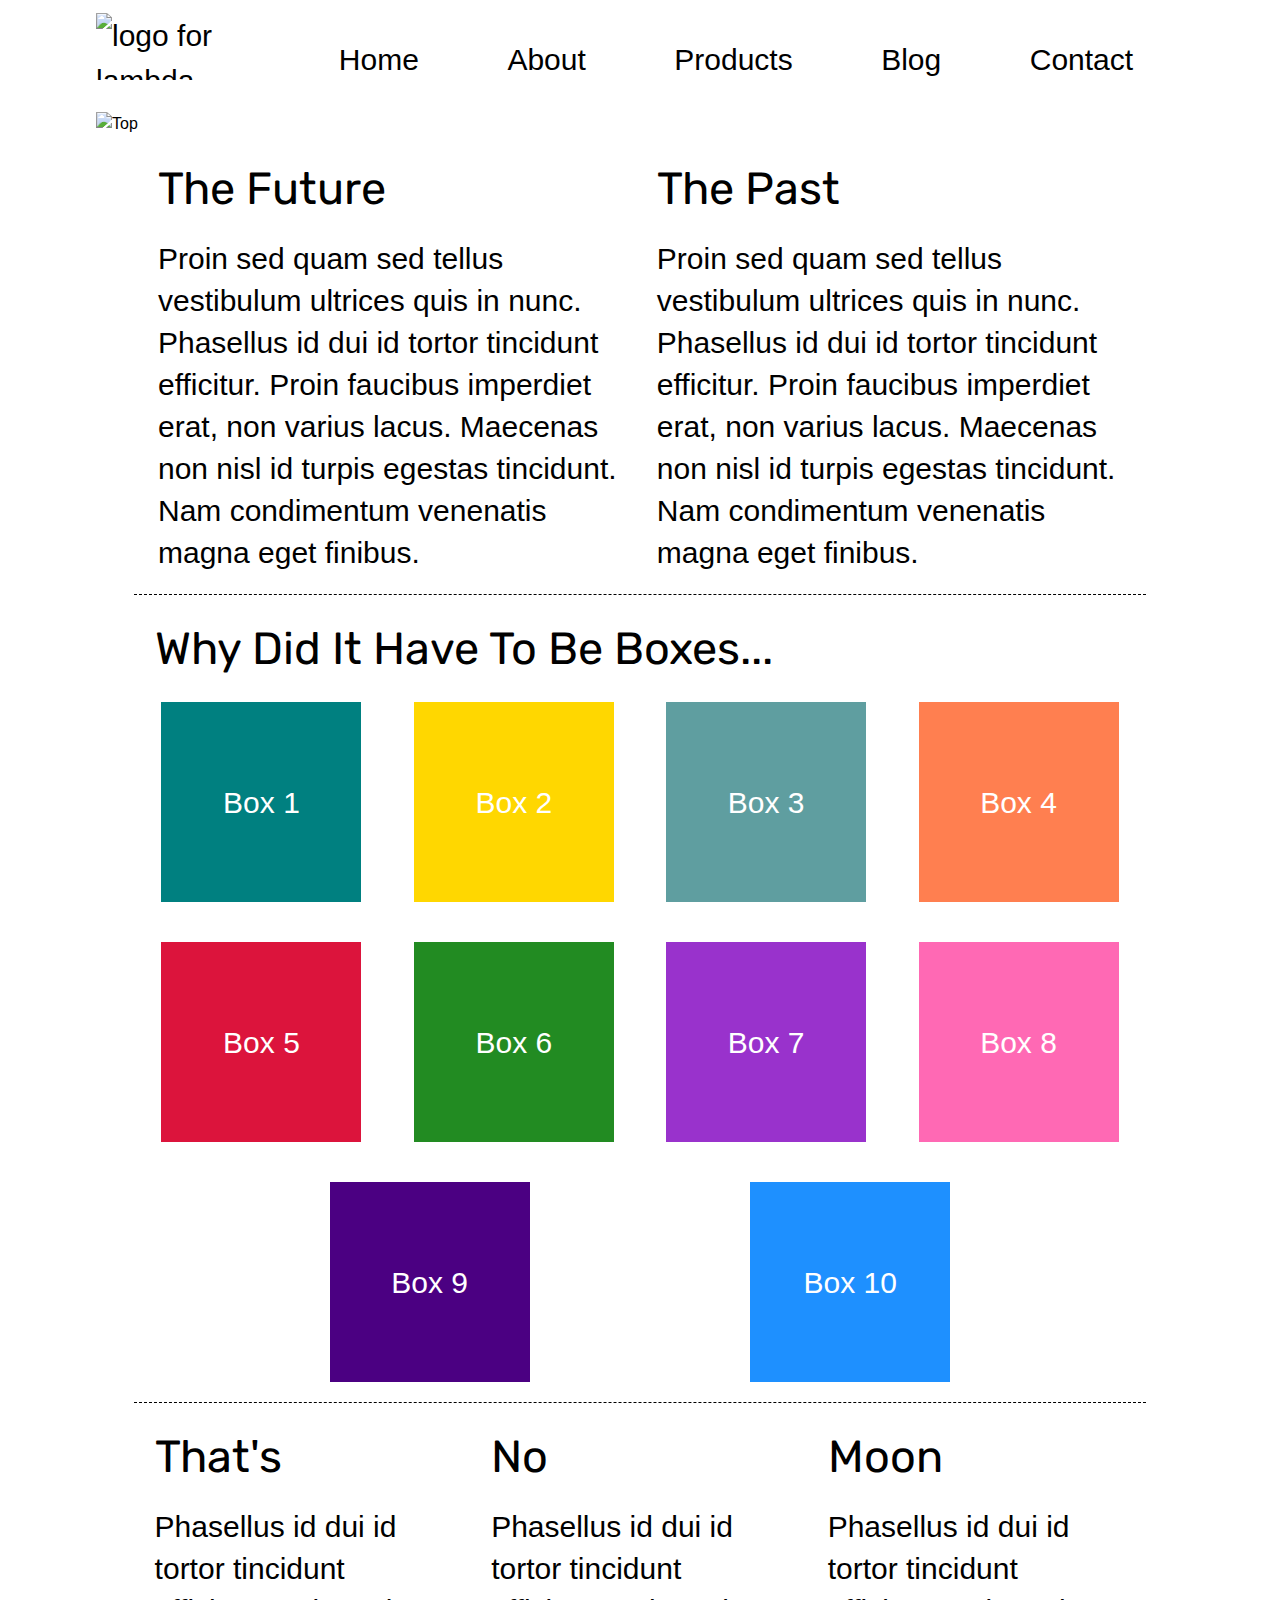
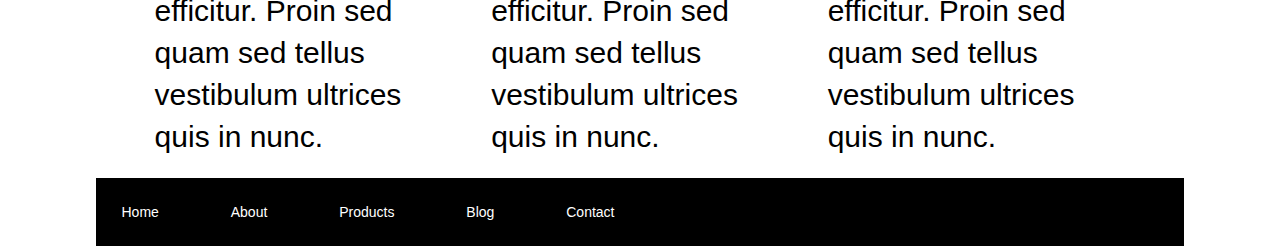
==== index.html @ 495bdca5 "Finished index, still working on about page" ====
<!doctype html>

<html lang="en">
<head>
  <meta charset="utf-8">

  <title>Sprint Challenge - Home</title>

  <link href="https://fonts.googleapis.com/css?family=Roboto|Rubik" rel="stylesheet">
  <link rel="stylesheet" href="css/index.css">

</head>

<body>
    <header>
        <nav>
            <div class="logo">
                <img src="img/lambda-black.png" alt="logo for lambda">
            </div>
            <div class="links">
            <a href="#">Home</a>
            <a href="about.html">About</a>
            <a href="#">Products</a>
            <a href="#">Blog</a>
            <a href="#">Contact</a>
            </div>
        </nav>
    </header>
    <div class="container">
        <div class="banner_image">
            <img src="img/jumbo.jpg" alt= Top banner of highway>
        </div>
        <div class="container2">
            <section class="top-content">
                <div class="text-container">
                     <h2>The Future</h2>
                     <p>Proin sed quam sed tellus vestibulum ultrices quis in nunc. Phasellus id dui id tortor tincidunt efficitur. Proin faucibus imperdiet erat, non varius lacus. Maecenas non nisl id turpis egestas tincidunt. Nam condimentum venenatis magna eget finibus.</p>
                </div>
                <div class="text-container">
                    <h2>The Past</h2>
                    <p>Proin sed quam sed tellus vestibulum ultrices quis in nunc. Phasellus id dui id tortor tincidunt efficitur. Proin faucibus imperdiet erat, non varius lacus. Maecenas non nisl id turpis egestas tincidunt. Nam condimentum venenatis magna eget finibus.</p>
                </div>
            </section>
        
            <section class="middle-content">
        
                <h2>Why Did It Have To Be Boxes...</h2>
            
                <div class="boxes">
                    <div class="box box1">Box 1</div>
                    <div class="box box2">Box 2</div>
                    <div class="box box3">Box 3</div>
                    <div class="box box4">Box 4</div>
                    <div class="box box5">Box 5</div>
                    <div class="box box6">Box 6</div>
                    <div class="box box7">Box 7</div>
                    <div class="box box8">Box 8</div>
                    <div class="box box9">Box 9</div>
                    <div class="box box10">Box 10</div>
                </div>
        
        </section>

        <section class="bottom-content">

            <div class="text-container">
                <h2>That's</h2>
                <p>Phasellus id dui id tortor tincidunt efficitur. Proin sed quam sed tellus vestibulum ultrices quis in nunc.</p>
            </div>
            <div class="text-container">
                <h2>No</h2>
                <p>Phasellus id dui id tortor tincidunt efficitur. Proin sed quam sed tellus vestibulum ultrices quis in nunc.</p>
            </div>
            <div class="text-container">
                <h2>Moon</h2>
                <p>Phasellus id dui id tortor tincidunt efficitur. Proin sed quam sed tellus vestibulum ultrices quis in nunc.</p>
            </div>

        </section>
            </div>
        <footer>
            <nav>
                <a href="#">Home</a>
                <a href="#">About</a>
                <a href="#">Products</a>
                <a href="#">Blog</a>
                <a href="#">Contact</a>
            </nav>
        </footer>
    </div><!-- container -->        
</body>
</html>
---- css/index.css ----
/* http://meyerweb.com/eric/tools/css/reset/ 
   v2.0 | 20110126
   License: none (public domain)
*/

html, body, div, span, applet, object, iframe,
h1, h2, h3, h4, h5, h6, p, blockquote, pre,
a, abbr, acronym, address, big, cite, code,
del, dfn, em, img, ins, kbd, q, s, samp,
small, strike, strong, sub, sup, tt, var,
b, u, i, center,
dl, dt, dd, ol, ul, li,
fieldset, form, label, legend,
table, caption, tbody, tfoot, thead, tr, th, td,
article, aside, canvas, details, embed, 
figure, figcaption, footer, header, hgroup, 
menu, nav, output, ruby, section, summary,
time, mark, audio, video {
	margin: 0;
	padding: 0;
	font-size: 100%;
	font: inherit;
	vertical-align: baseline;
}
/* HTML5 display-role reset for older browsers */
article, aside, details, figcaption, figure, 
footer, header, hgroup, menu, nav, section {
	display: block;
}
*{
    box-sizing:border-box;
    max-width:100%; 
    
}
html{
	font-size:62.5%;
}
body {
	line-height: 1.5;
    font-size:1.6rem;
}
ol, ul {
	list-style: none;
}
blockquote, q {
	quotes: none;
}
blockquote:before, blockquote:after,
q:before, q:after {
	content: '';
	content: none;
}
table {
	border-collapse: collapse;
	border-spacing: 0;
}
html, body {
    height: 100%;
    font-family: Arial, Helvetica, sans-serif;
}

h1, h2, h3, h4, h5 {
    font-size: 4.5rem;
    margin-bottom: 15px;
    font-family: 'Rubik', sans-serif;
}

p {
    line-height: 1.4;
    font-size:3rem;
}

.container {
    margin: 0 auto;
}

.banner_image{
    display:flex;
    justify-content: center;
}
.banner_image img{
    width:100vw;
    height:100%;
    margin:1.5% 7.5%;
}
.container2{
    margin:0 10.5%;
}
.top-content {
    display: flex;
    flex-wrap: wrap;
    justify-content: space-evenly;
    margin-bottom: 20px;
    border-bottom: 1px dashed black;
}

.top-content .text-container {
    width: 48%;
    padding: 0 1%;
    padding-bottom: 20px;  
}

.middle-content {
    margin-bottom: 20px;
    border-bottom: 1px dashed black;
}

.middle-content h2 {
    padding: 0 2%;
    margin-bottom: 0;
}

.middle-content .boxes {
    display: flex;
    flex-wrap: wrap;
    justify-content: space-evenly;
    font-size:3rem;
}

.middle-content .boxes .box {
    width: 200px;
    height: 200px;
    margin: 20px 2.5%;
    color: white;
    display: flex;
    align-items: center;
    justify-content: center;
}

.bottom-content {
    
    display: flex;
    margin: 0 2% 20px;
    justify-content: space-around;
}

.bottom-content .text-container {
    padding-right: 4%;
}

.bottom-content .text-container:last-child {
    padding-right: 0;
}

nav{
    display:flex;
    font-size:3rem;
}
nav a {
    color:black;
    text-decoration: none;
    padding:.75%;
}
.links{
    padding:0 3.5%;
    width:70%;
    display:flex;
    justify-content:space-between;
    align-items:center;
    margin-top:2%;
}
nav a:hover{
    background-color:grey;
}
.logo{
    display:inline-flex;
    margin:1% 0;
    margin-left:7.5%;
}
.logo img{
    width:15vw;
    height:7.5vh;
}

footer {
    width: 100%;
    background: black;
    width:85vw;
    margin:0 auto;
}

footer nav {
    width: 50%;
    display: flex;
    justify-content: space-between;
    padding: 20px 2%;
    font-size: 14px;
}

footer nav a {
    color: white;
    text-decoration: none;
}

.box1{
    background-color: teal;
}
.box2{
    background-color: gold;
}
.box3{
    background-color: cadetblue;
}
.box4{
    background-color: coral;
}
.box5{
    background-color: crimson;
}
.box6{
    background-color: forestgreen;
}
.box7{
    background-color: darkorchid;
}
.box8{
    background-color: hotpink;
}
.box9{
    background-color: indigo;
}
.box10{
    background-color: dodgerblue;
}
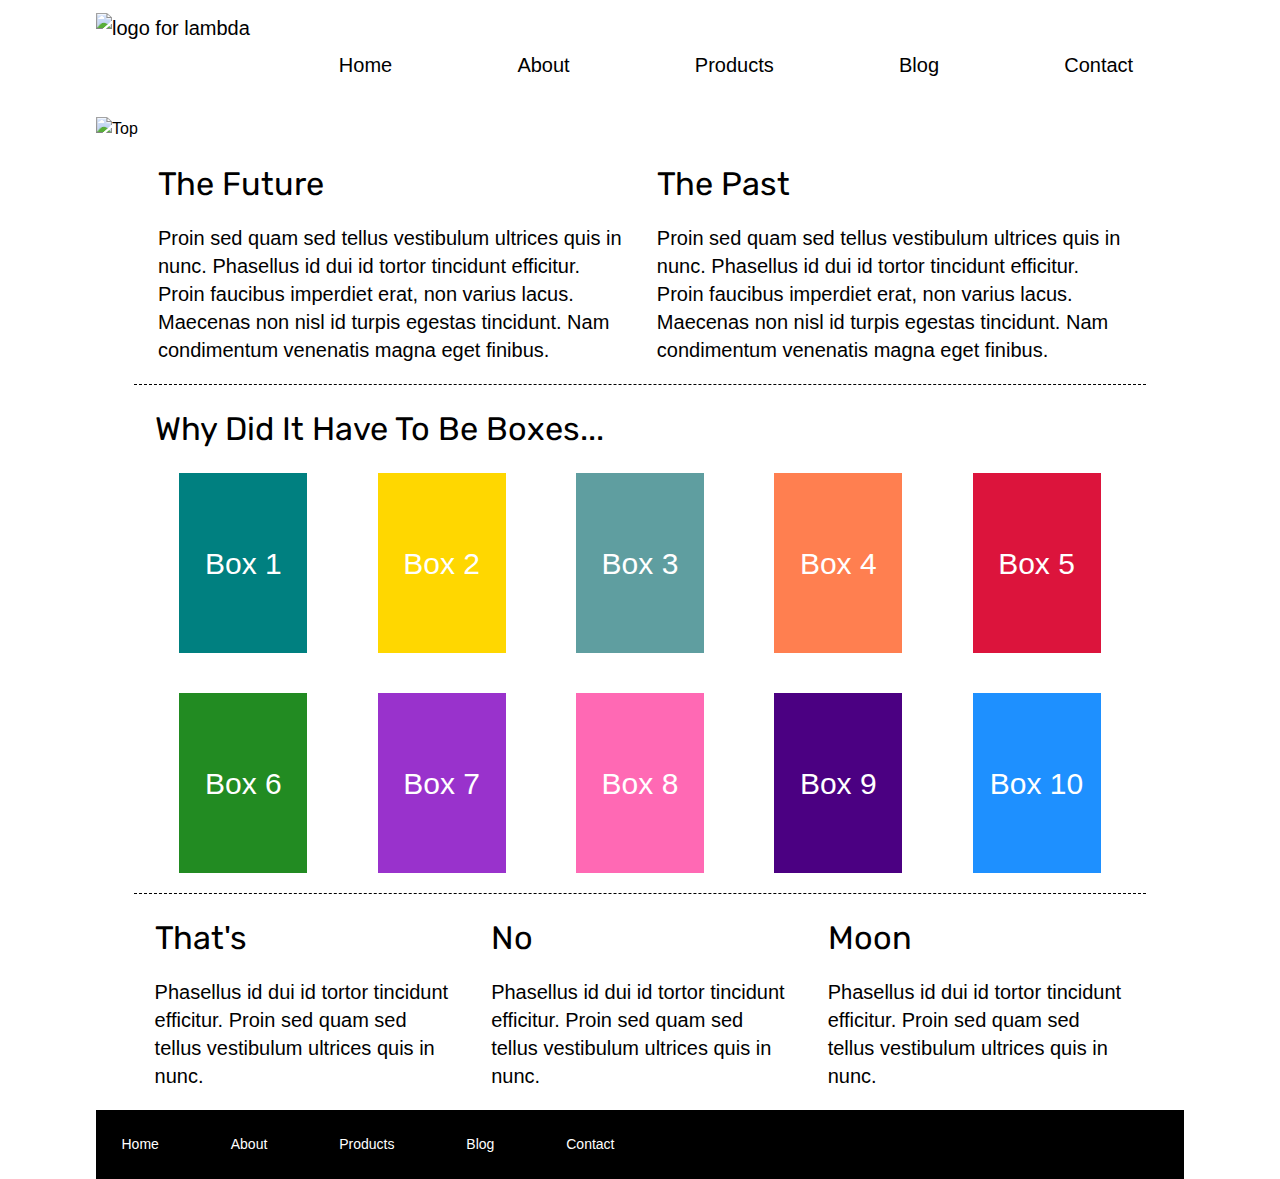
==== commit f05740b7: "Completed sprint 1, finished index page and about page." ====
--- a/index.html
+++ b/index.html
@@ -18,7 +18,7 @@
                 <img src="img/lambda-black.png" alt="logo for lambda">
             </div>
             <div class="links">
-            <a href="#">Home</a>
+            <a href="index.html">Home</a>
             <a href="about.html">About</a>
             <a href="#">Products</a>
             <a href="#">Blog</a>
--- a/css/index.css
+++ b/css/index.css
@@ -31,6 +31,7 @@
     box-sizing:border-box;
     max-width:100%; 
     
+    
 }
 html{
 	font-size:62.5%;
@@ -60,14 +61,14 @@
 }
 
 h1, h2, h3, h4, h5 {
-    font-size: 4.5rem;
+    font-size: 3.25rem;
     margin-bottom: 15px;
     font-family: 'Rubik', sans-serif;
 }
 
 p {
     line-height: 1.4;
-    font-size:3rem;
+    font-size:2rem;
 }
 
 .container {
@@ -118,8 +119,8 @@
 }
 
 .middle-content .boxes .box {
-    width: 200px;
-    height: 200px;
+    width: 10vw;
+    height: 20vh;
     margin: 20px 2.5%;
     color: white;
     display: flex;
@@ -144,7 +145,7 @@
 
 nav{
     display:flex;
-    font-size:3rem;
+    font-size:2rem;
 }
 nav a {
     color:black;
@@ -157,7 +158,7 @@
     display:flex;
     justify-content:space-between;
     align-items:center;
-    margin-top:2%;
+    margin-top:2.5%;
 }
 nav a:hover{
     background-color:grey;
@@ -169,7 +170,7 @@
 }
 .logo img{
     width:15vw;
-    height:7.5vh;
+    height:8vh;
 }
 
 footer {
@@ -221,4 +222,65 @@
 }
 .box10{
     background-color: dodgerblue;
+}
+.middle{
+    margin:2% 7.5%;
+}
+.middle_top{
+    display:flex;
+    margin-top:1.5%
+}
+
+.middle_top_right{
+    width:50%;
+    margin-left: 3.5%;
+    border-bottom:1px dashed black;
+    padding-bottom:1.5%;
+    margin-bottom:3%;
+}
+.middle_top_left{
+    width:50%;
+    margin-right: 3.5%;
+    border-bottom:1px dashed black;
+    padding-bottom:1.5%;
+    margin-bottom:3%;
+}
+.middle_bot{
+    display:flex;
+}
+.middle_bot_left{
+    width:50%;
+    margin-right: 3.5%;
+    border-bottom:1px dashed black;
+    padding-bottom:1.5%;
+
+}
+.middle_bot_right{
+    width:50%;
+    margin-left: 3.5%;
+    border-bottom:1px dashed black;
+    padding-bottom:1.5%;
+}
+.middle img{
+    width:100vw;
+}
+.about_section{
+    margin:0 7.5%;
+    border-bottom:1px dashed black;
+    padding:1% 5%;
+}
+.bottom{
+    margin:1.5% 7.5%;
+}
+.container_about_page button{
+    margin-top:2%;
+    border-radius:20px;
+    width: 9vw;
+    height:4vh;
+}
+.container_about_page button:hover{
+    background-color:rgba(0, 0, 0, 0.25)
+}
+.container_about_page{
+    text-align:left;
 }